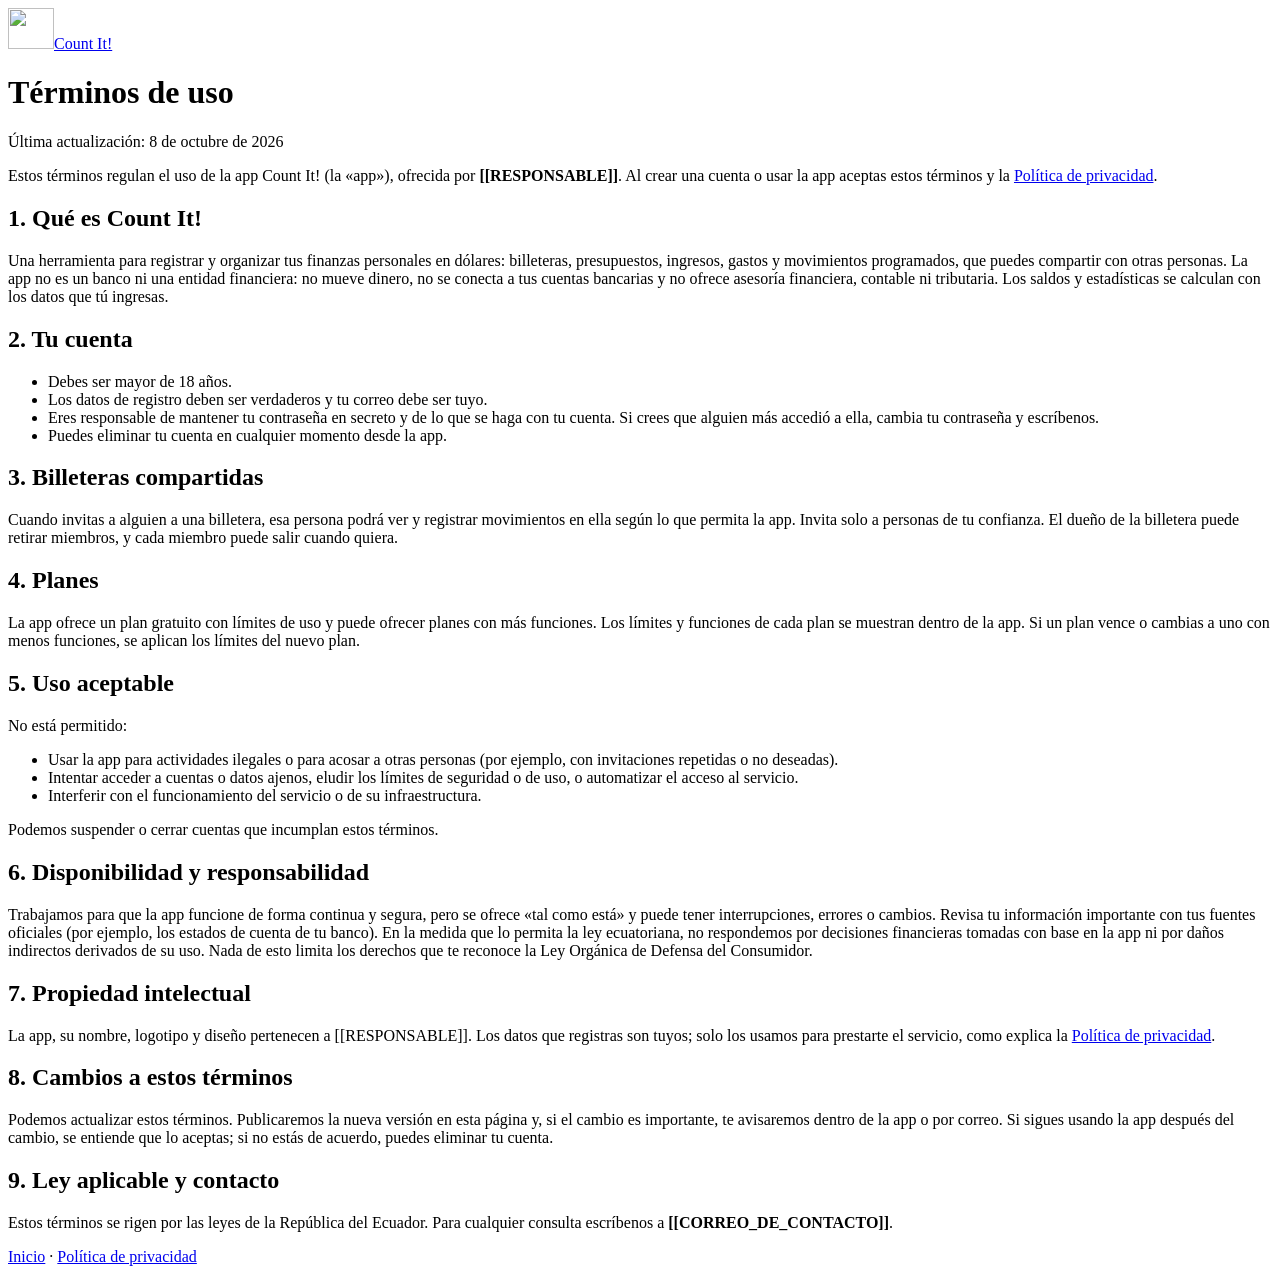
==== site/terminos/index.html @ 2d59eaf4 "feat(site): sitio estático para Cloudflare Pages (privacidad, términos, assetlinks y páginas de enla" ====
<!doctype html>
<html lang="es-EC">
<head>
  <meta charset="utf-8">
  <meta name="viewport" content="width=device-width, initial-scale=1">
  <meta name="referrer" content="no-referrer">
  <meta name="description" content="Términos de uso de la app Count It!">
  <title>Términos de uso · Count It!</title>
  <link rel="stylesheet" href="/styles.css">
  <link rel="icon" href="/logo.png" type="image/png">
</head>
<body>
  <main class="wrap">
    <header class="brand">
      <a href="/"><img src="/logo.png" alt="" width="46" height="41"><span>Count It!</span></a>
    </header>

    <h1>Términos de uso</h1>
    <p class="meta">Última actualización: 8 de octubre de 2026</p>

    <p>
      Estos términos regulan el uso de la app Count It! (la «app»), ofrecida por <strong>[[RESPONSABLE]]</strong>.
      Al crear una cuenta o usar la app aceptas estos términos y la <a href="/privacidad/">Política de privacidad</a>.
    </p>

    <h2>1. Qué es Count It!</h2>
    <p>
      Una herramienta para registrar y organizar tus finanzas personales en dólares: billeteras, presupuestos,
      ingresos, gastos y movimientos programados, que puedes compartir con otras personas. La app no es un banco ni
      una entidad financiera: no mueve dinero, no se conecta a tus cuentas bancarias y no ofrece asesoría financiera,
      contable ni tributaria. Los saldos y estadísticas se calculan con los datos que tú ingresas.
    </p>

    <h2>2. Tu cuenta</h2>
    <ul>
      <li>Debes ser mayor de 18 años.</li>
      <li>Los datos de registro deben ser verdaderos y tu correo debe ser tuyo.</li>
      <li>Eres responsable de mantener tu contraseña en secreto y de lo que se haga con tu cuenta. Si crees que
        alguien más accedió a ella, cambia tu contraseña y escríbenos.</li>
      <li>Puedes eliminar tu cuenta en cualquier momento desde la app.</li>
    </ul>

    <h2>3. Billeteras compartidas</h2>
    <p>
      Cuando invitas a alguien a una billetera, esa persona podrá ver y registrar movimientos en ella según lo que
      permita la app. Invita solo a personas de tu confianza. El dueño de la billetera puede retirar miembros, y
      cada miembro puede salir cuando quiera.
    </p>

    <h2>4. Planes</h2>
    <p>
      La app ofrece un plan gratuito con límites de uso y puede ofrecer planes con más funciones. Los límites y
      funciones de cada plan se muestran dentro de la app. Si un plan vence o cambias a uno con menos funciones, se
      aplican los límites del nuevo plan.
    </p>

    <h2>5. Uso aceptable</h2>
    <p>No está permitido:</p>
    <ul>
      <li>Usar la app para actividades ilegales o para acosar a otras personas (por ejemplo, con invitaciones
        repetidas o no deseadas).</li>
      <li>Intentar acceder a cuentas o datos ajenos, eludir los límites de seguridad o de uso, o automatizar el
        acceso al servicio.</li>
      <li>Interferir con el funcionamiento del servicio o de su infraestructura.</li>
    </ul>
    <p>Podemos suspender o cerrar cuentas que incumplan estos términos.</p>

    <h2>6. Disponibilidad y responsabilidad</h2>
    <p>
      Trabajamos para que la app funcione de forma continua y segura, pero se ofrece «tal como está» y puede tener
      interrupciones, errores o cambios. Revisa tu información importante con tus fuentes oficiales (por ejemplo, los
      estados de cuenta de tu banco). En la medida que lo permita la ley ecuatoriana, no respondemos por decisiones
      financieras tomadas con base en la app ni por daños indirectos derivados de su uso. Nada de esto limita los
      derechos que te reconoce la Ley Orgánica de Defensa del Consumidor.
    </p>

    <h2>7. Propiedad intelectual</h2>
    <p>
      La app, su nombre, logotipo y diseño pertenecen a [[RESPONSABLE]]. Los datos que registras son tuyos; solo los
      usamos para prestarte el servicio, como explica la <a href="/privacidad/">Política de privacidad</a>.
    </p>

    <h2>8. Cambios a estos términos</h2>
    <p>
      Podemos actualizar estos términos. Publicaremos la nueva versión en esta página y, si el cambio es importante,
      te avisaremos dentro de la app o por correo. Si sigues usando la app después del cambio, se entiende que lo
      aceptas; si no estás de acuerdo, puedes eliminar tu cuenta.
    </p>

    <h2>9. Ley aplicable y contacto</h2>
    <p>
      Estos términos se rigen por las leyes de la República del Ecuador. Para cualquier consulta escríbenos a
      <strong>[[CORREO_DE_CONTACTO]]</strong>.
    </p>

    <footer>
      <p><a href="/">Inicio</a> · <a href="/privacidad/">Política de privacidad</a></p>
    </footer>
  </main>
</body>
</html>
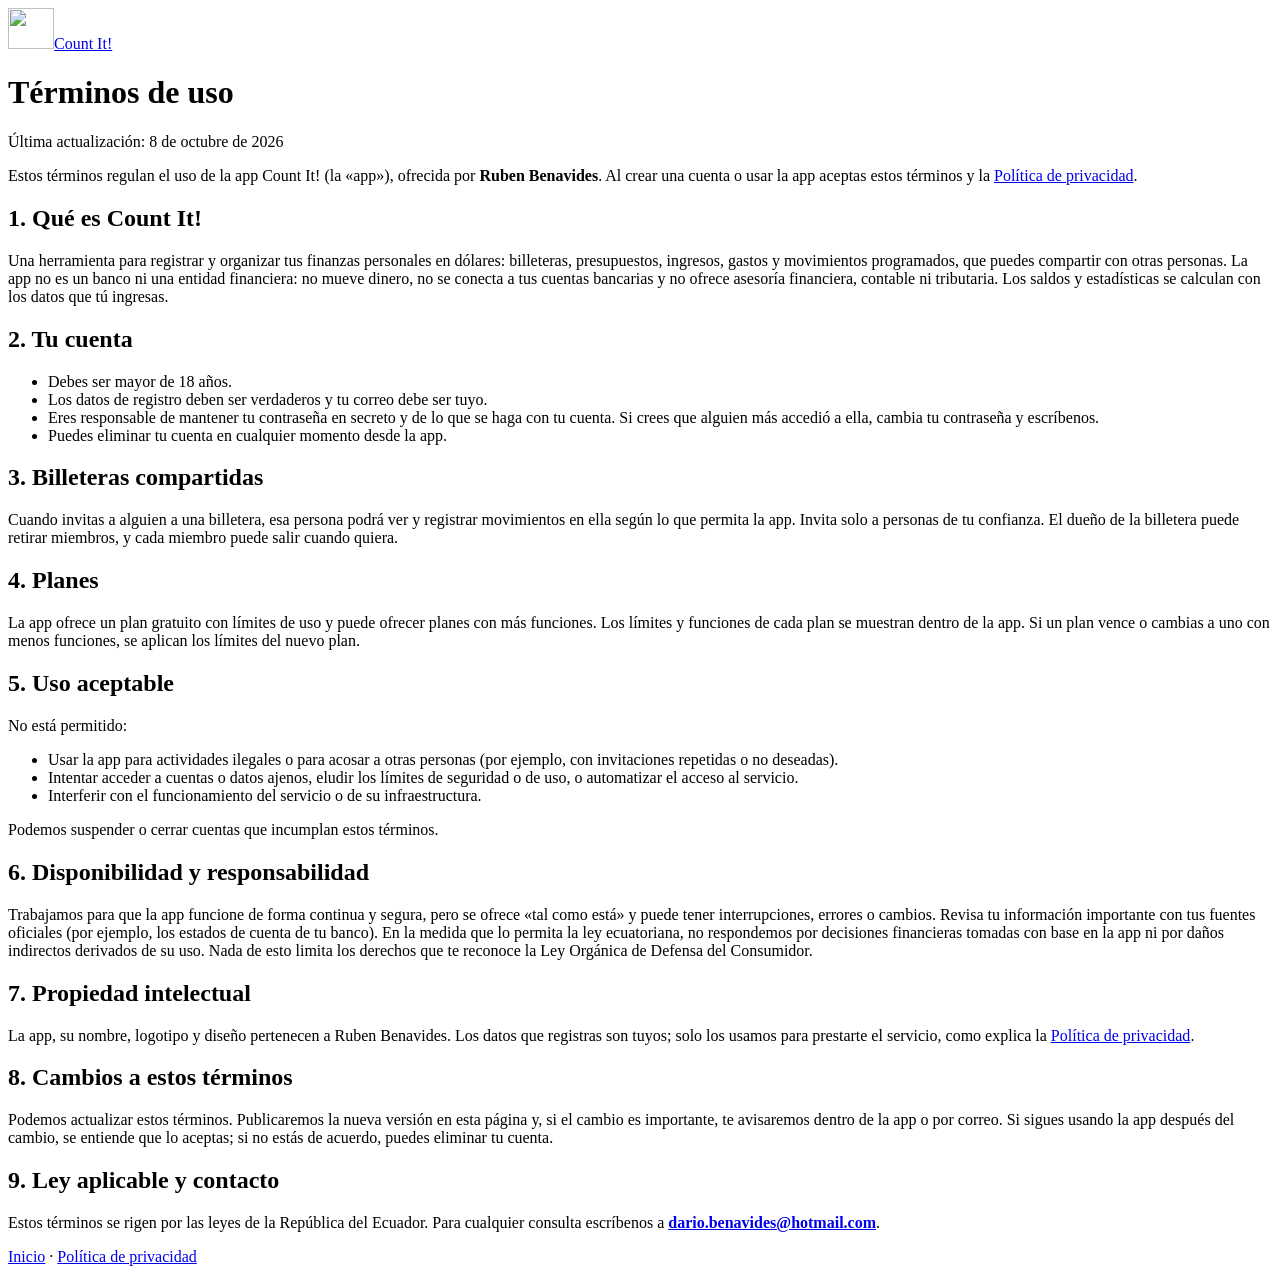
==== commit dfbea2e3: "feat(site): datos del responsable, guía en docs/SITE.md y publicado en countit-bft.pages.dev Co-Auth" ====
--- a/site/terminos/index.html
+++ b/site/terminos/index.html
@@ -19,7 +19,7 @@
     <p class="meta">Última actualización: 8 de octubre de 2026</p>
 
     <p>
-      Estos términos regulan el uso de la app Count It! (la «app»), ofrecida por <strong>[[RESPONSABLE]]</strong>.
+      Estos términos regulan el uso de la app Count It! (la «app»), ofrecida por <strong>Ruben Benavides</strong>.
       Al crear una cuenta o usar la app aceptas estos términos y la <a href="/privacidad/">Política de privacidad</a>.
     </p>
 
@@ -76,7 +76,7 @@
 
     <h2>7. Propiedad intelectual</h2>
     <p>
-      La app, su nombre, logotipo y diseño pertenecen a [[RESPONSABLE]]. Los datos que registras son tuyos; solo los
+      La app, su nombre, logotipo y diseño pertenecen a Ruben Benavides. Los datos que registras son tuyos; solo los
       usamos para prestarte el servicio, como explica la <a href="/privacidad/">Política de privacidad</a>.
     </p>
 
@@ -90,7 +90,7 @@
     <h2>9. Ley aplicable y contacto</h2>
     <p>
       Estos términos se rigen por las leyes de la República del Ecuador. Para cualquier consulta escríbenos a
-      <strong>[[CORREO_DE_CONTACTO]]</strong>.
+      <strong><a href="mailto:dario.benavides@hotmail.com">dario.benavides@hotmail.com</a></strong>.
     </p>
 
     <footer>
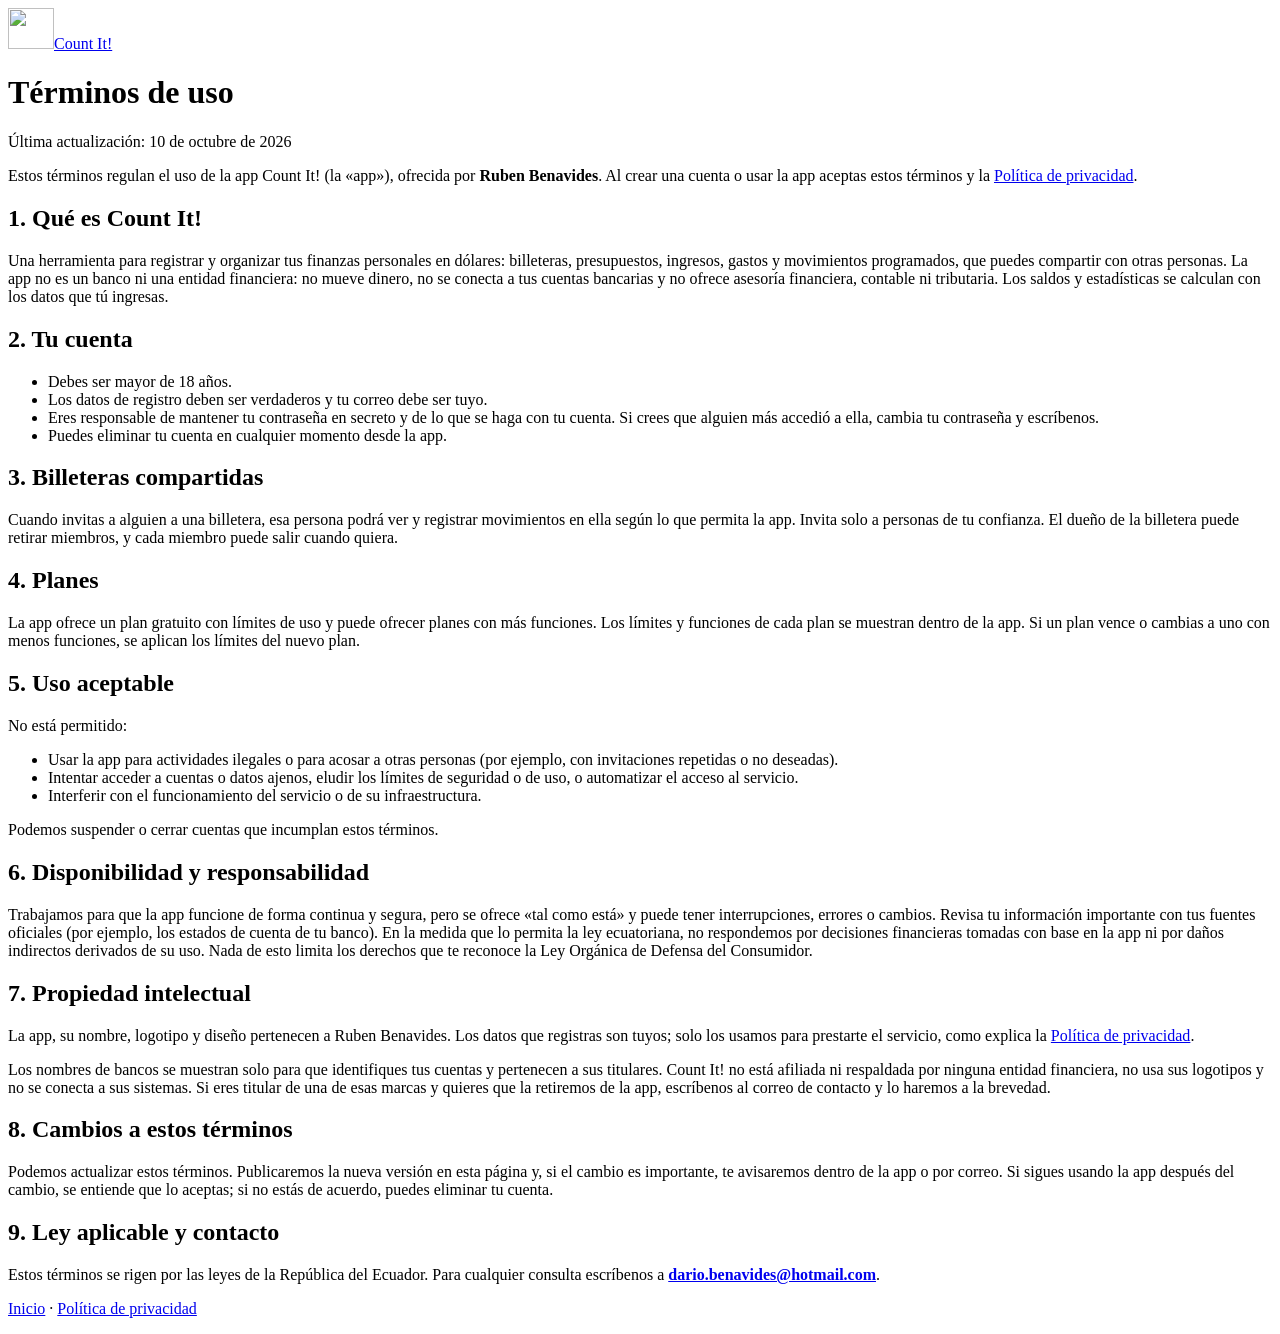
==== commit 79905718: "docs(site): aviso de no afiliación con bancos y retiro de marcas a pedido Co-Authored-By: Claude Opu" ====
--- a/site/terminos/index.html
+++ b/site/terminos/index.html
@@ -16,7 +16,7 @@
     </header>
 
     <h1>Términos de uso</h1>
-    <p class="meta">Última actualización: 8 de octubre de 2026</p>
+    <p class="meta">Última actualización: 10 de octubre de 2026</p>
 
     <p>
       Estos términos regulan el uso de la app Count It! (la «app»), ofrecida por <strong>Ruben Benavides</strong>.
@@ -79,6 +79,12 @@
       La app, su nombre, logotipo y diseño pertenecen a Ruben Benavides. Los datos que registras son tuyos; solo los
       usamos para prestarte el servicio, como explica la <a href="/privacidad/">Política de privacidad</a>.
     </p>
+    <p>
+      Los nombres de bancos se muestran solo para que identifiques tus cuentas y pertenecen a sus titulares. Count It!
+      no está afiliada ni respaldada por ninguna entidad financiera, no usa sus logotipos y no se conecta a sus
+      sistemas. Si eres titular de una de esas marcas y quieres que la retiremos de la app, escríbenos al correo de
+      contacto y lo haremos a la brevedad.
+    </p>
 
     <h2>8. Cambios a estos términos</h2>
     <p>
